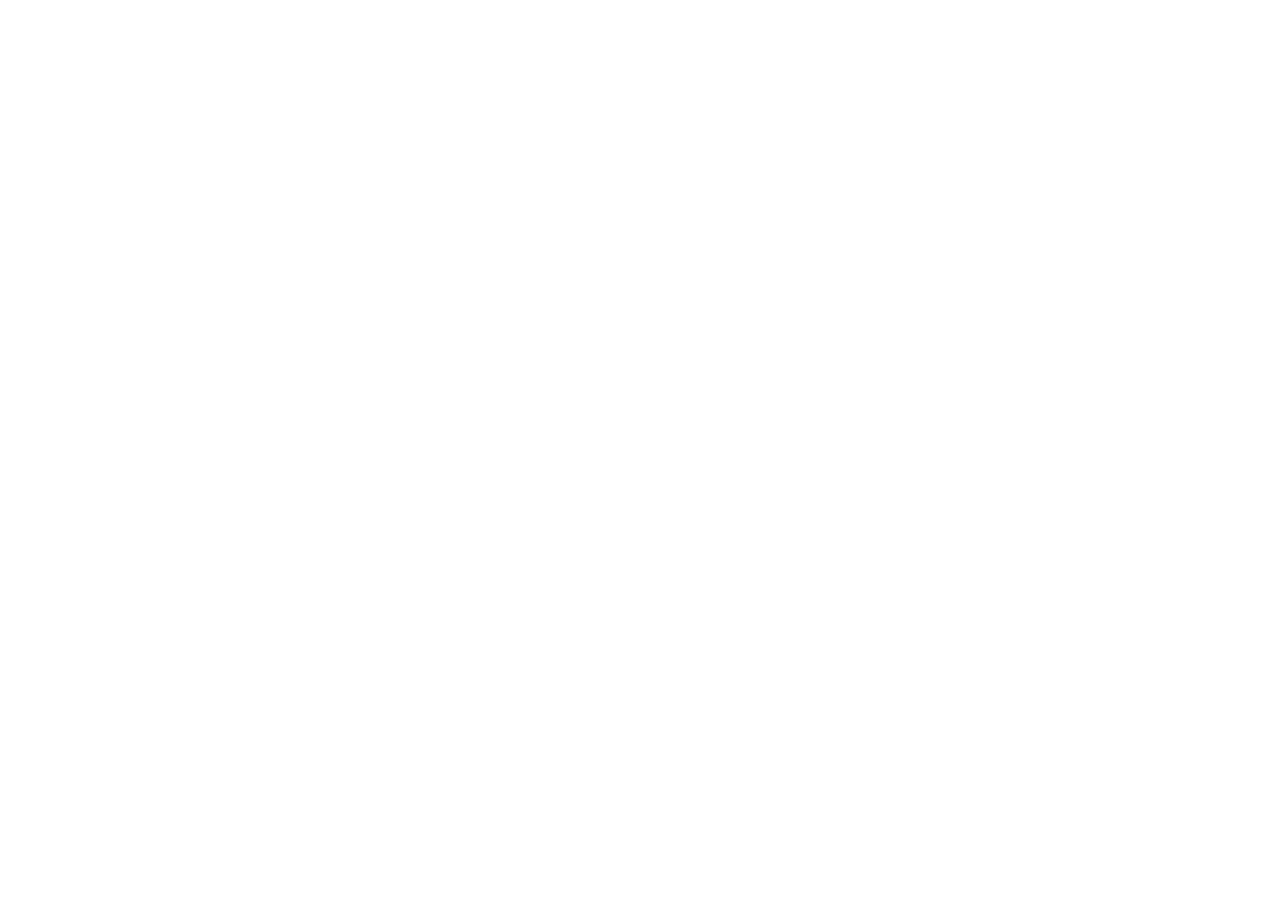
==== index.html @ a8b31a26 "primeiros passos" ====
<!DOCTYPE html>
<html lang="pt-br">
<head>
    <meta charset="UTF-8">
    <meta name="viewport" content="width=device-width, initial-scale=1.0">
    <title>Prejeto redes sociais</title>
    <link rel="stylesheet" href="estilos/style.css">
    <link rel="shortcut icon" href="favicon.ico" type="image/x-icon">
</head>
<body>
    
</body>
</html>
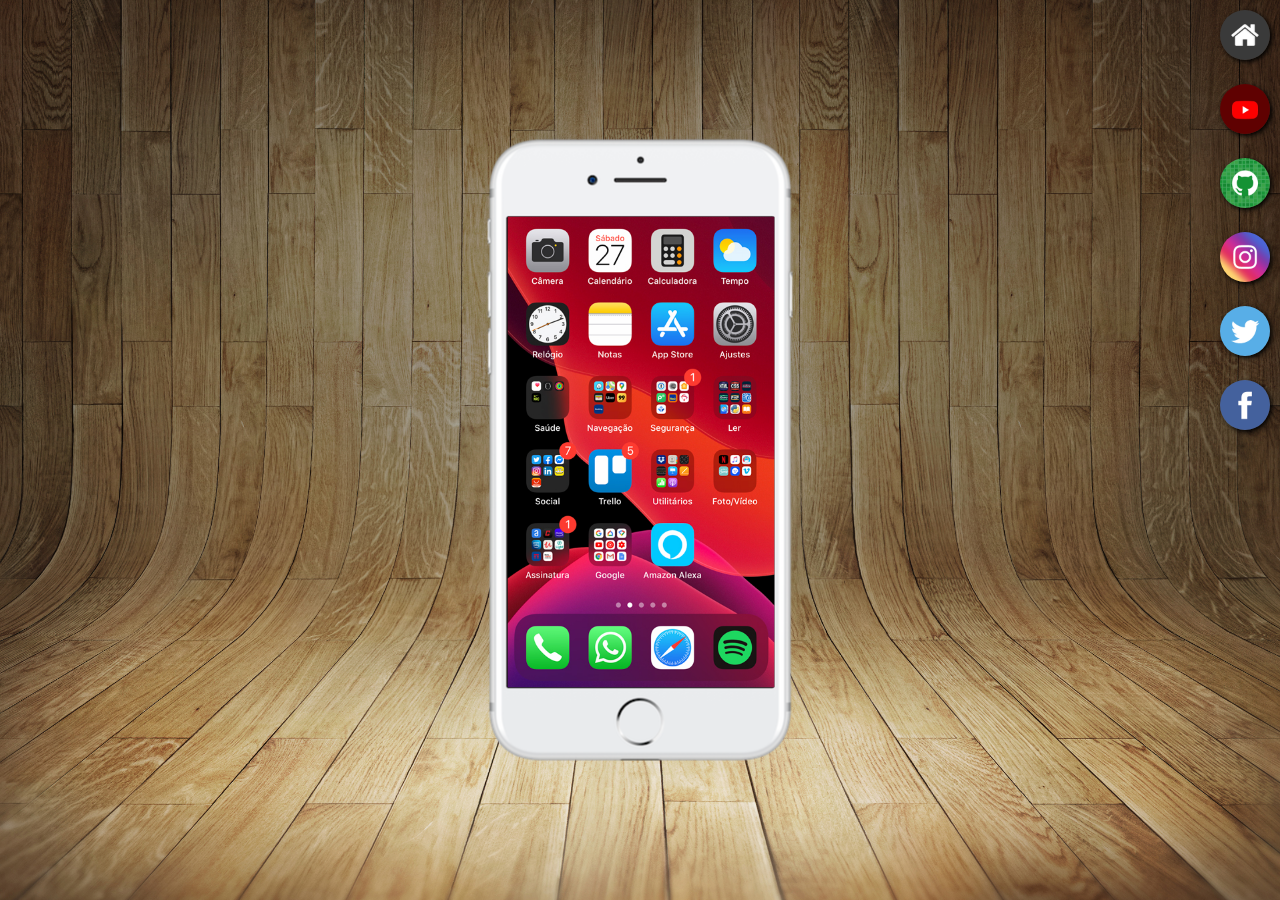
==== commit 20658860: "desafio 13 feito" ====
--- a/index.html
+++ b/index.html
@@ -8,6 +8,21 @@
     <link rel="shortcut icon" href="favicon.ico" type="image/x-icon">
 </head>
 <body>
-    
+    <main>
+        <section id="fone">
+            <iframe src="home.html" name="tela" id="tela" frameborder="0" title="Telefone"></iframe>
+                
+
+        </section>
+        <section id="redes">
+            <a href="home.html" target="tela" ><img src="imagens/logo-home.jpg" alt="Home"></a><br>
+            <a href="youtube.html" target="tela"><img src="imagens/logo-youtube.jpg" alt="YOUTUBE"></a><br>
+            <a href="github.htm" target="tela"><img src="imagens/logo-github.jpg" alt="Github"></a><br>
+            <a href="insta.html" target="tela"><img src="imagens/logo-instagram.jpg" alt="INSTAGRAJe"></a><br>
+            <a href="twiter.html" target="tela"><img src="imagens/logo-twitter.jpg" alt="Twitter"></a><br>
+            <a href="face.html" target="tela"><img src="imagens/logo-facebook.jpg" alt="Facebook"></a><br>
+
+        </section>
+    </main>
 </body>
 </html>--- a/estilos/style.css
+++ b/estilos/style.css
@@ -0,0 +1,55 @@
+@charset "UTF-8";
+*{
+    margin: 0px;
+    padding: 0px;
+    font-family: Arial, Helvetica, sans-serif;
+}
+html, body{
+    height: 100vh;
+    width: 100vw;
+    background-color: black;
+}
+body{
+    background: url('../imagens/fundo-madeira.jpg') no-repeat center;
+    background-size: cover;
+    background-attachment: fixed;
+}
+main{
+    height: 100vh;
+    position: relative;
+
+}
+section#fone{
+    position: absolute;
+    top: 50%;
+    left: 50%;
+    transform: translate(-50%, -50%);
+    height: 627px;
+    width: 311px;
+    background: url('../imagens/frame-iphone.png') no-repeat;
+}
+iframe#tela{
+    position: absolute;
+    top: 80px;
+    left: 23px;
+    width: 267px;
+    height: 471px;
+    background-size: cover;
+
+}
+section#redes{
+    text-align: right;
+}
+section#redes img{
+    width: 50px;
+    margin: 10px;
+    border-radius: 50%;
+    box-shadow: 2px 2px 5px rgb(0, 0, 0 ,400);
+    background-size: cover;
+}
+section#redes img:hover{
+    border: 2px solid rgba(255, 255, 255, 0.658);
+    transform: translate(-10px, -10px);
+    box-shadow: 5px 5px 10px rgb(0, 0, 0, 400);
+    transition: transform .5s;
+}